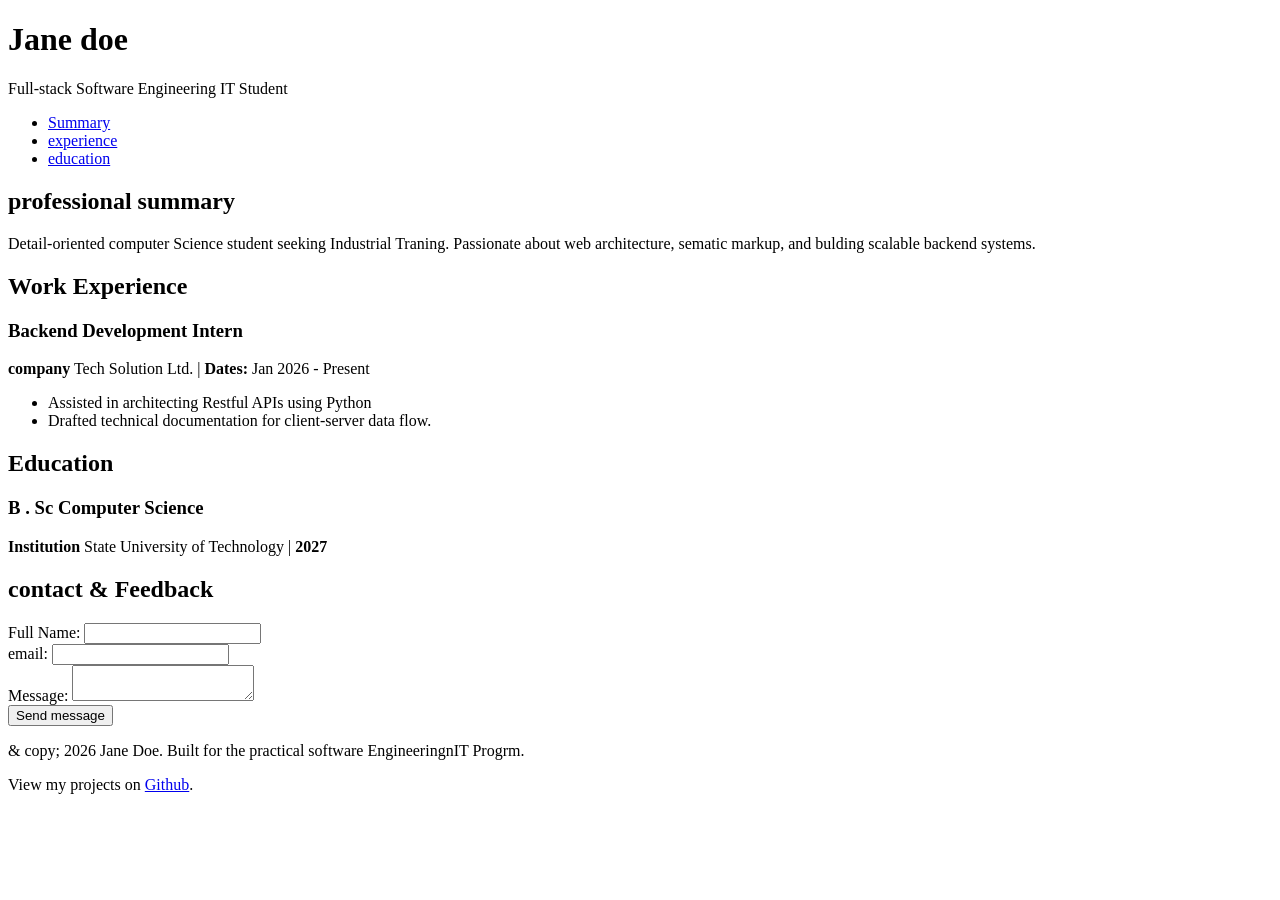
==== wk1/day_1/index.html @ 7ba47627 "feat: add login and registration pages" ====
<!DOCTYPE html>
<html lang="en">

<head>
    <meta charset="UTF-8">
    <meta name="viewport" content="with=device-width, initial-scale-1.0">
    <meta name="description" content="professional cv for an it software Engineering student">
    <title>Jane doe | software Engineer</title>
</head> 

<body> 
    <header> 
        <h1> Jane doe</h1>
        <p>Full-stack Software Engineering IT Student </p>
        <nav> 
            <ul> 
                <li><a href="#summary">Summary </a></li>
                <li><a href="#experience">experience </a>   </li>        
                <li> <a href="#education">education </a></li>
            </ul>
        </nav>
    </header>
    
    <main> 
        <section id="Summary"> 
            <h2>professional summary</h2>
             <p>
               Detail-oriented computer Science student seeking Industrial Traning.
               Passionate about web architecture, sematic markup, and bulding scalable backend systems.
             </p>
        </section>

        <section id="experience"> 
            <h2>Work Experience</h2>
            <article>
                <h3>Backend Development Intern</h3>
                <p><strong>company</strong> Tech Solution Ltd. | <strong>Dates:</strong> Jan 2026 - Present </p>
                <ul>
                        <li>Assisted in architecting Restful APIs using Python </li> 
                        <li>Drafted technical documentation for client-server data flow. </li>
                 </ul>
            </article>
        </section>

        <section id="education"> 
            <h2>Education</h2>
            <article>
                <h3>B . Sc Computer Science</h3>
                <p><strong>Institution</strong> State University of Technology | <strong>2027</strong> </p>
            </article>
 
        </section>
        
        <section id="contact">
            <h2>contact & Feedback</h2>

            <form action="#" method="post">
              <div>
                <label for="user-name">Full Name: </label>
                <input type="text" id="user-email" name="name" required>
              </div>
             
              <div> 
                <label for="user-email">email: </label>
                <input type="email" id="user-email" name="name" required>
              </div>
             
              <div>
                <label for="message">Message: </label>
                <textarea type="message" id="user-message" required></textarea>
              </div>
              <button type="submit">Send message</button>
        </form>
        </section>


 </main>

    <footer>
        <p>& copy; 2026 Jane Doe. Built for the practical software EngineeringnIT Progrm.</p>
        <p>View my projects on <a href="https://github.com" target="_blank">Github</a>.</p>

    </footer>





  



</body>

</html>
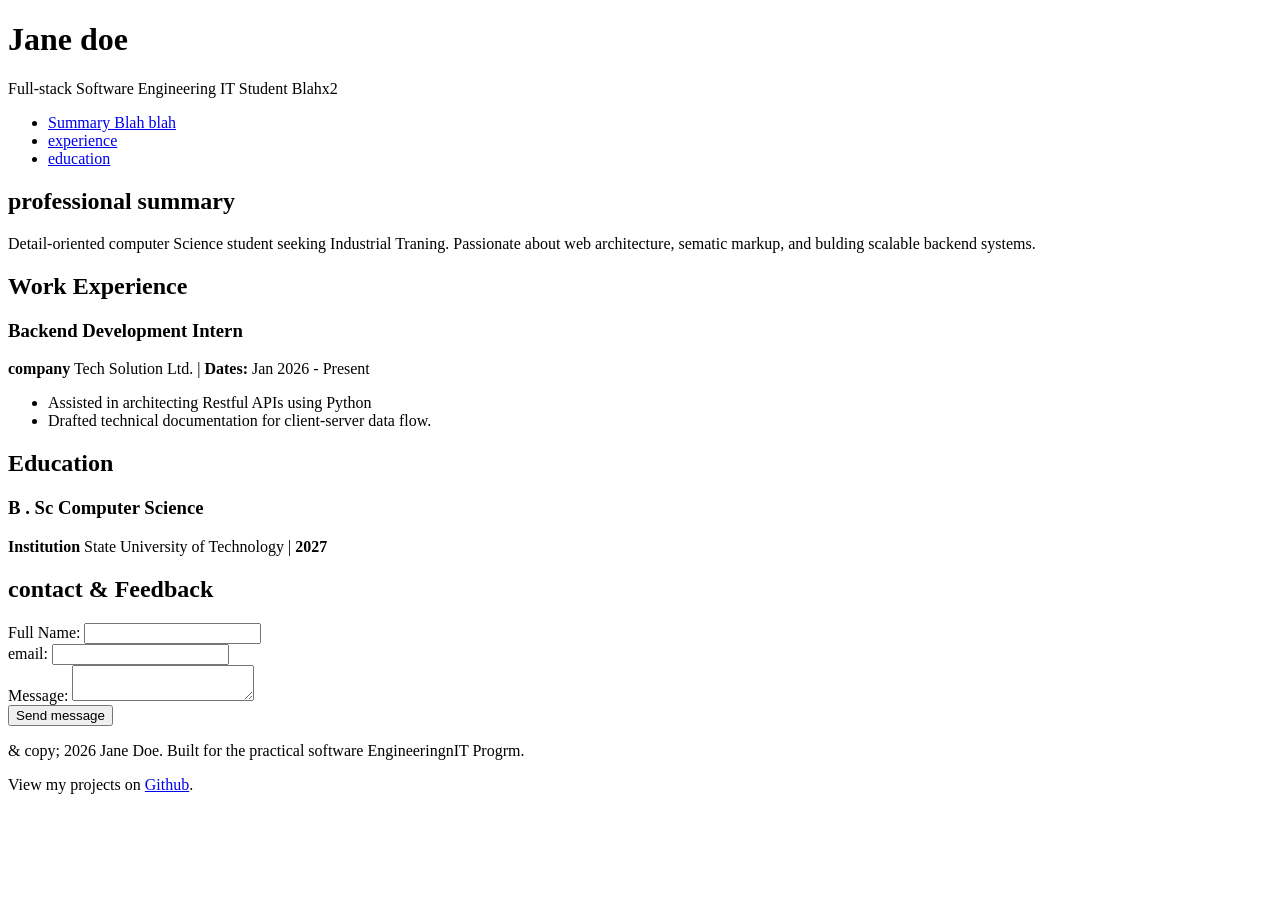
==== commit 29a3dcb4: "refactor: update header paragrah in dev-branch" ====
--- a/wk1/day_1/index.html
+++ b/wk1/day_1/index.html
@@ -11,10 +11,10 @@
 <body> 
     <header> 
         <h1> Jane doe</h1>
-        <p>Full-stack Software Engineering IT Student </p>
+        <p>Full-stack Software Engineering IT Student Blahx2</p>
         <nav> 
             <ul> 
-                <li><a href="#summary">Summary </a></li>
+                <li><a href="#summary">Summary Blah blah</a></li>
                 <li><a href="#experience">experience </a>   </li>        
                 <li> <a href="#education">education </a></li>
             </ul>
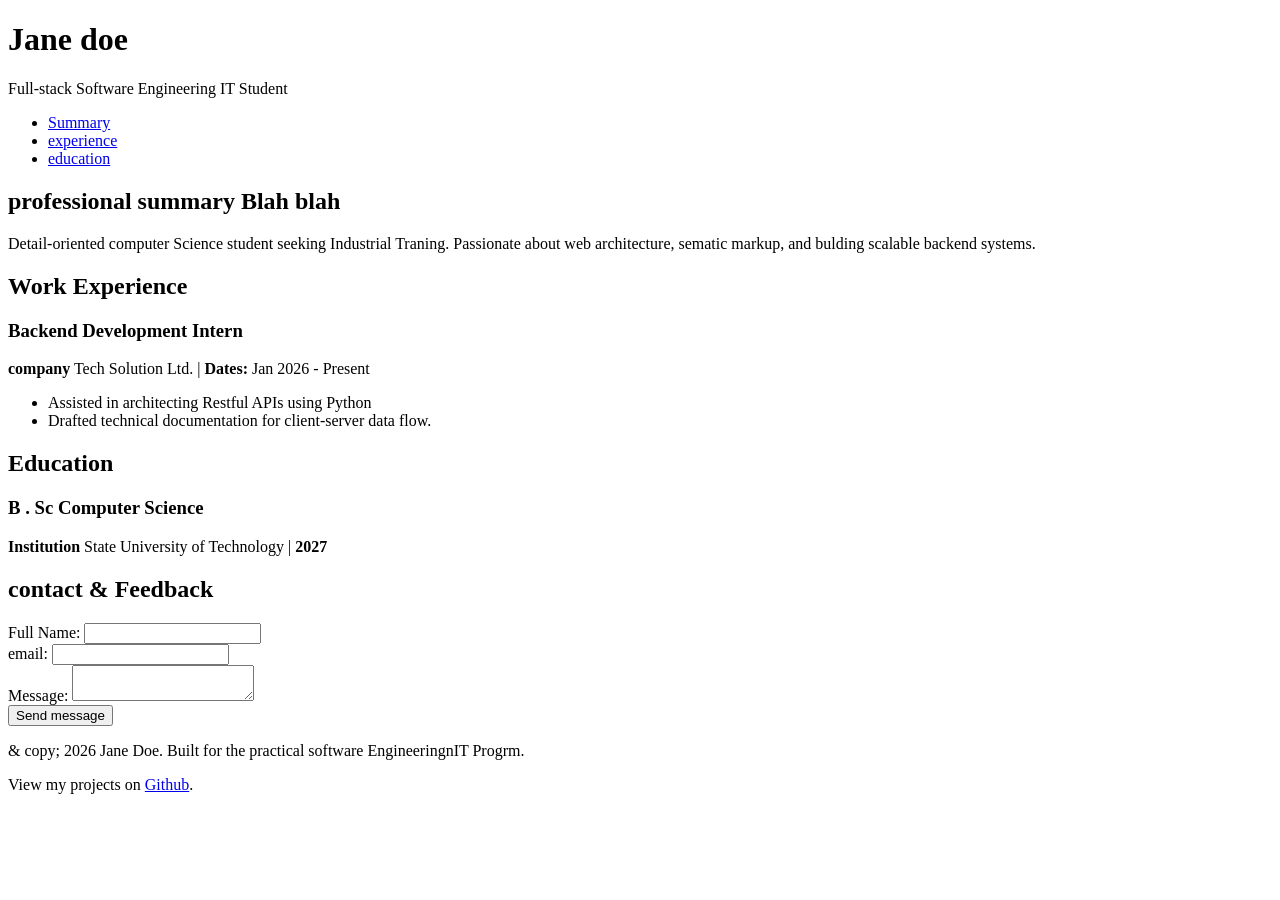
==== commit 2dbbe314: "refactor: update heading in the summary section in main branch" ====
--- a/wk1/day_1/index.html
+++ b/wk1/day_1/index.html
@@ -11,10 +11,10 @@
 <body> 
     <header> 
         <h1> Jane doe</h1>
-        <p>Full-stack Software Engineering IT Student Blahx2</p>
+        <p>Full-stack Software Engineering IT Student </p>
         <nav> 
             <ul> 
-                <li><a href="#summary">Summary Blah blah</a></li>
+                <li><a href="#summary">Summary </a></li>
                 <li><a href="#experience">experience </a>   </li>        
                 <li> <a href="#education">education </a></li>
             </ul>
@@ -23,7 +23,7 @@
     
     <main> 
         <section id="Summary"> 
-            <h2>professional summary</h2>
+            <h2>professional summary Blah blah</h2>
              <p>
                Detail-oriented computer Science student seeking Industrial Traning.
                Passionate about web architecture, sematic markup, and bulding scalable backend systems.
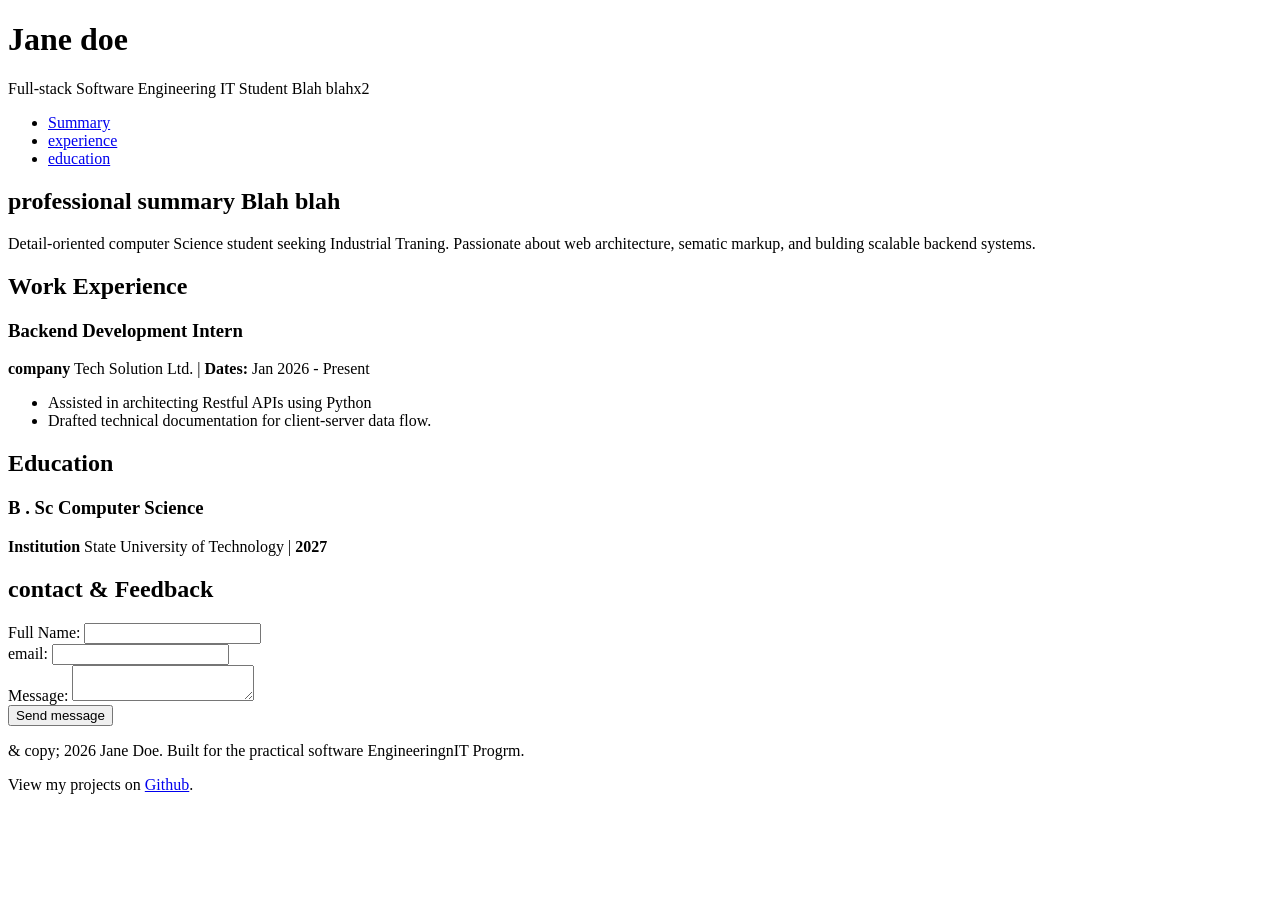
==== commit 15b87298: "refactor: update heading in the summary section in main branch" ====
--- a/wk1/day_1/index.html
+++ b/wk1/day_1/index.html
@@ -11,7 +11,7 @@
 <body> 
     <header> 
         <h1> Jane doe</h1>
-        <p>Full-stack Software Engineering IT Student </p>
+        <p>Full-stack Software Engineering IT Student Blah blahx2</p>
         <nav> 
             <ul> 
                 <li><a href="#summary">Summary </a></li>
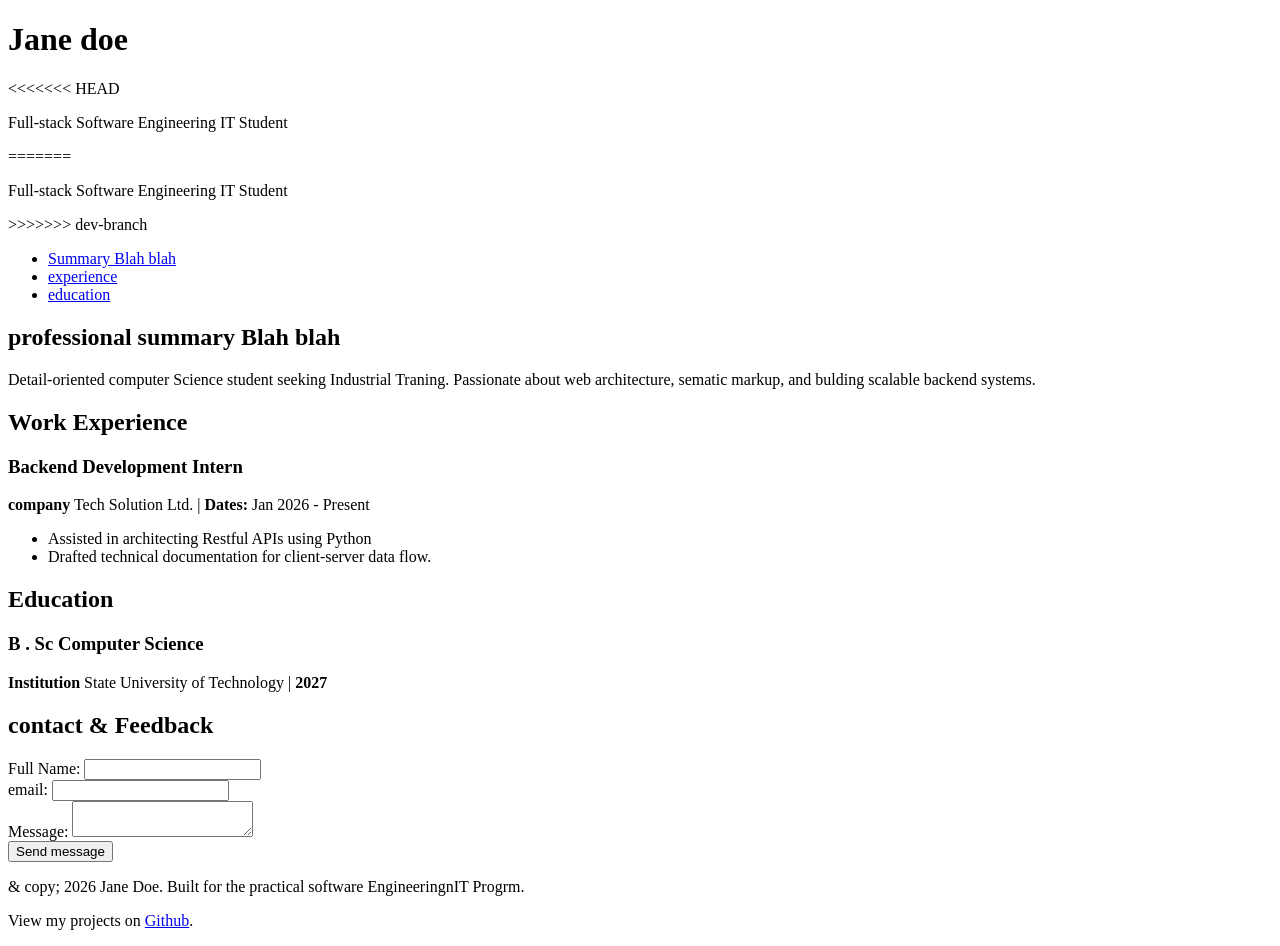
==== commit 4420bcc0: "refactor: update the header" ====
--- a/wk1/day_1/index.html
+++ b/wk1/day_1/index.html
@@ -11,10 +11,14 @@
 <body> 
     <header> 
         <h1> Jane doe</h1>
-        <p>Full-stack Software Engineering IT Student Blah blahx2</p>
+<<<<<<< HEAD
+        <p>Full-stack Software Engineering IT Student</p>
+=======
+        <p>Full-stack Software Engineering IT Student</p>
+>>>>>>> dev-branch
         <nav> 
             <ul> 
-                <li><a href="#summary">Summary </a></li>
+                <li><a href="#summary">Summary Blah blah</a></li>
                 <li><a href="#experience">experience </a>   </li>        
                 <li> <a href="#education">education </a></li>
             </ul>
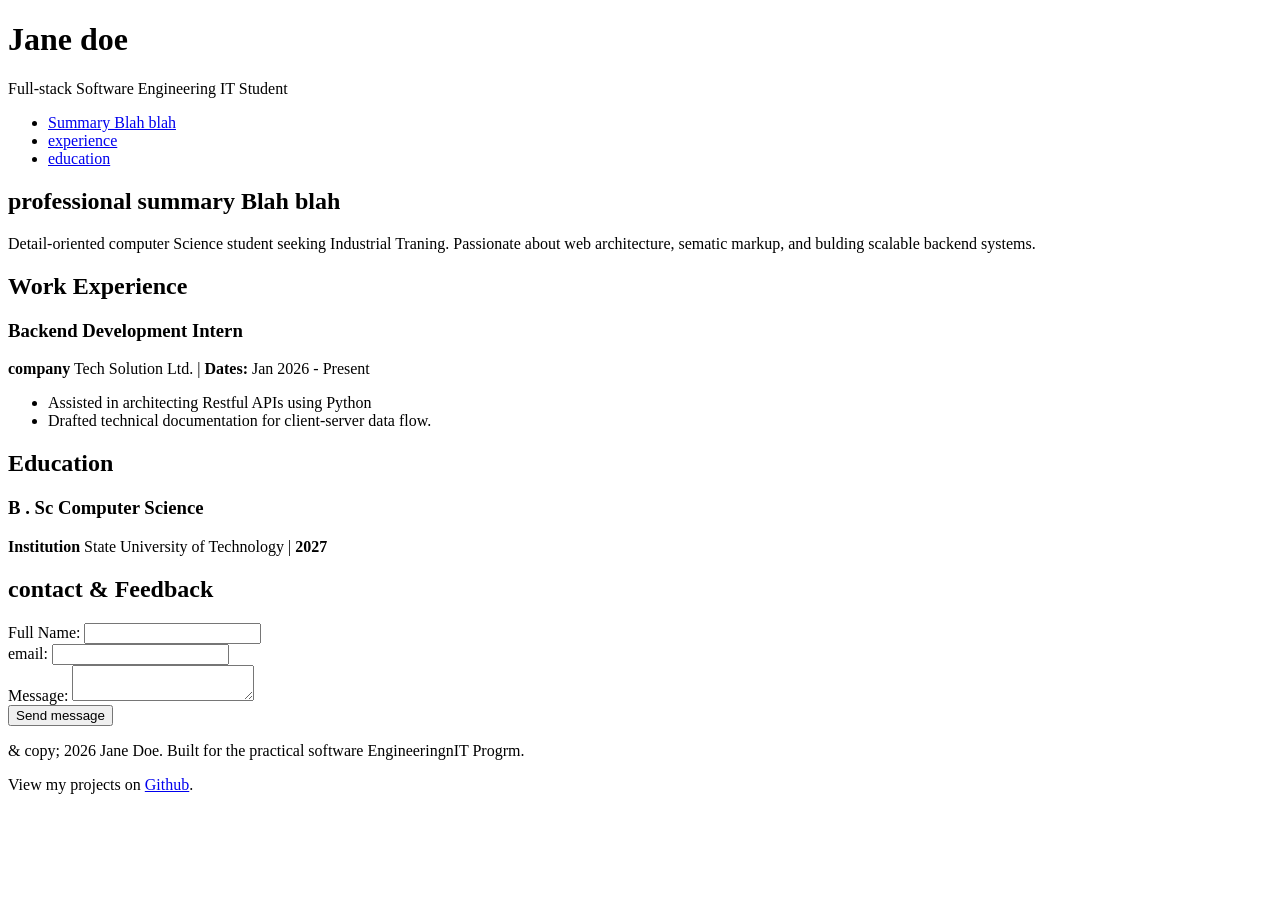
==== commit bbd0c63d: "refactor: update the header" ====
--- a/wk1/day_1/index.html
+++ b/wk1/day_1/index.html
@@ -11,11 +11,8 @@
 <body> 
     <header> 
         <h1> Jane doe</h1>
-<<<<<<< HEAD
         <p>Full-stack Software Engineering IT Student</p>
-=======
-        <p>Full-stack Software Engineering IT Student</p>
->>>>>>> dev-branch
+
         <nav> 
             <ul> 
                 <li><a href="#summary">Summary Blah blah</a></li>
